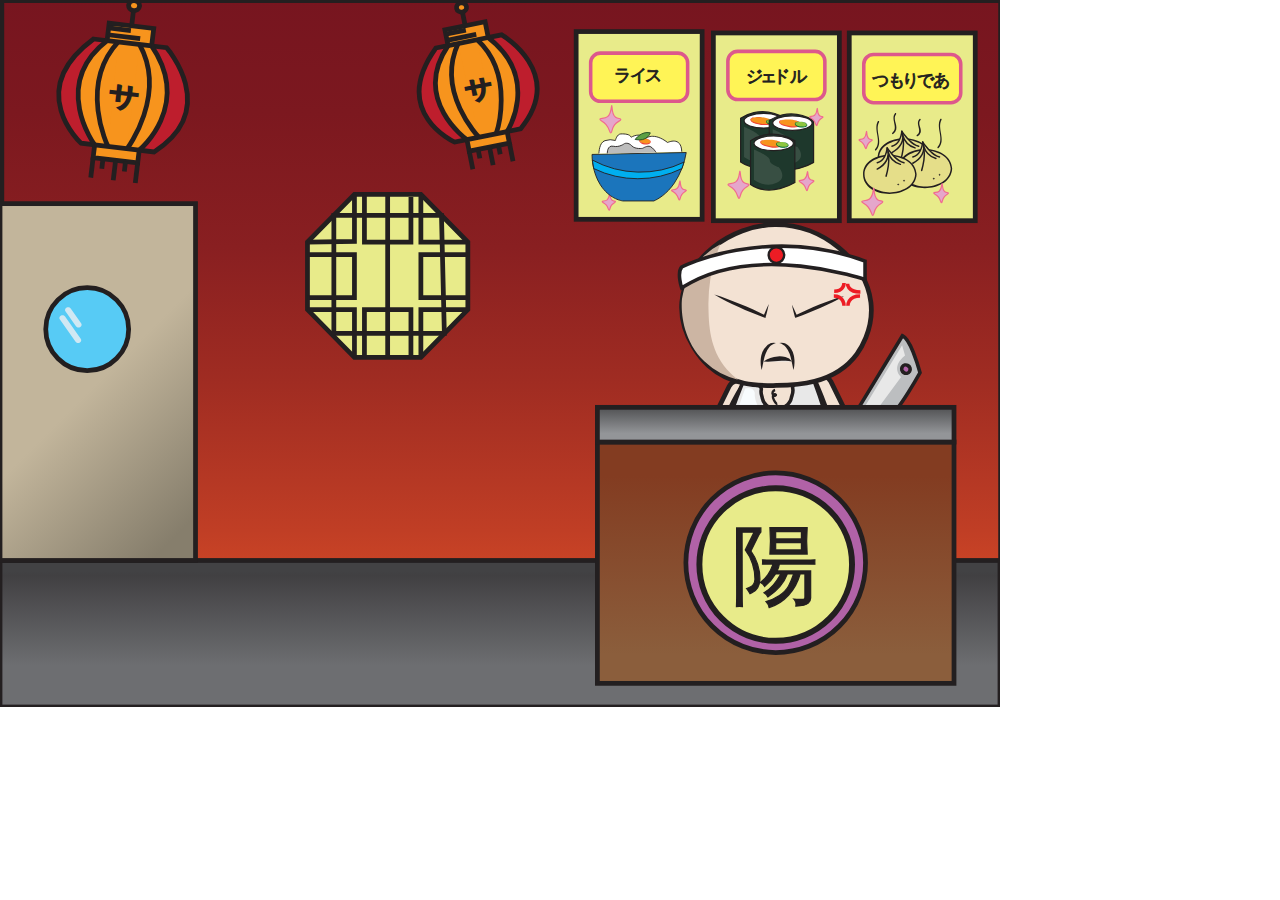
==== scene.html @ b51cc98b "Initial commit" ====
<!DOCTYPE html>
<html lang="">

<head>
    <meta charset="utf-8">
    <meta name="viewport" content="width=device-width, initial-scale=1.0">
    <link rel="stylesheet" href="css/style.css" type="text/css">
    <title>Sushi time</title>
</head>

<body id="mainScene">
    <div class="man"></div>
</body>

</html>
---- css/style.css ----
/* INDEX PAGE////////////////////////////////////////////////////////////////////*/


img {
    width: 100vw;
    position: relative;
    overflow: hidden;
}

a {
    font-family: 'Fredoka One';
    background: #fff;
    color: #B11F24;
    font-size: 8vw;
    border-radius: 3vw;
    padding: 2vw;
    text-decoration: none;
}

.button {
    margin-top: -33vw;
    margin-left: 36vw;
    position: absolute;
}

.button :hover {
    background: #d9b3d4;
    color: #B11F24;
}

/*//////////////////////////////////////////////////////////////////////////////////////////////////
///////////////////////// MAIN SCENE/////////////////////////////////////////////////////////*/



#mainScene {
    background-image: url(../img/restaurant.svg);
    background-repeat: no-repeat;
    background-size: 1000px;

}


/* THE WALKING RICE FIELD WORKER WHO IS VERY OFFENSIVE TO CHINESE CULTURE AND WAS DONE BY RADOVAN VESELY
.man {
    width: 120px;
    height: 150px;
    background-image: url(Artboard%2013@4x-8.png);
    background-size: 600px;
    animation: walk 1s infinite steps(5);

}

@keyframes walk {
    to {
        background-position: -600px 0;
    }
}

.motion {
    animation: walking 25s linear infinite;
}

@keyframes walking {
    to {
        transform: translateX(1200px)
    }
}
*/
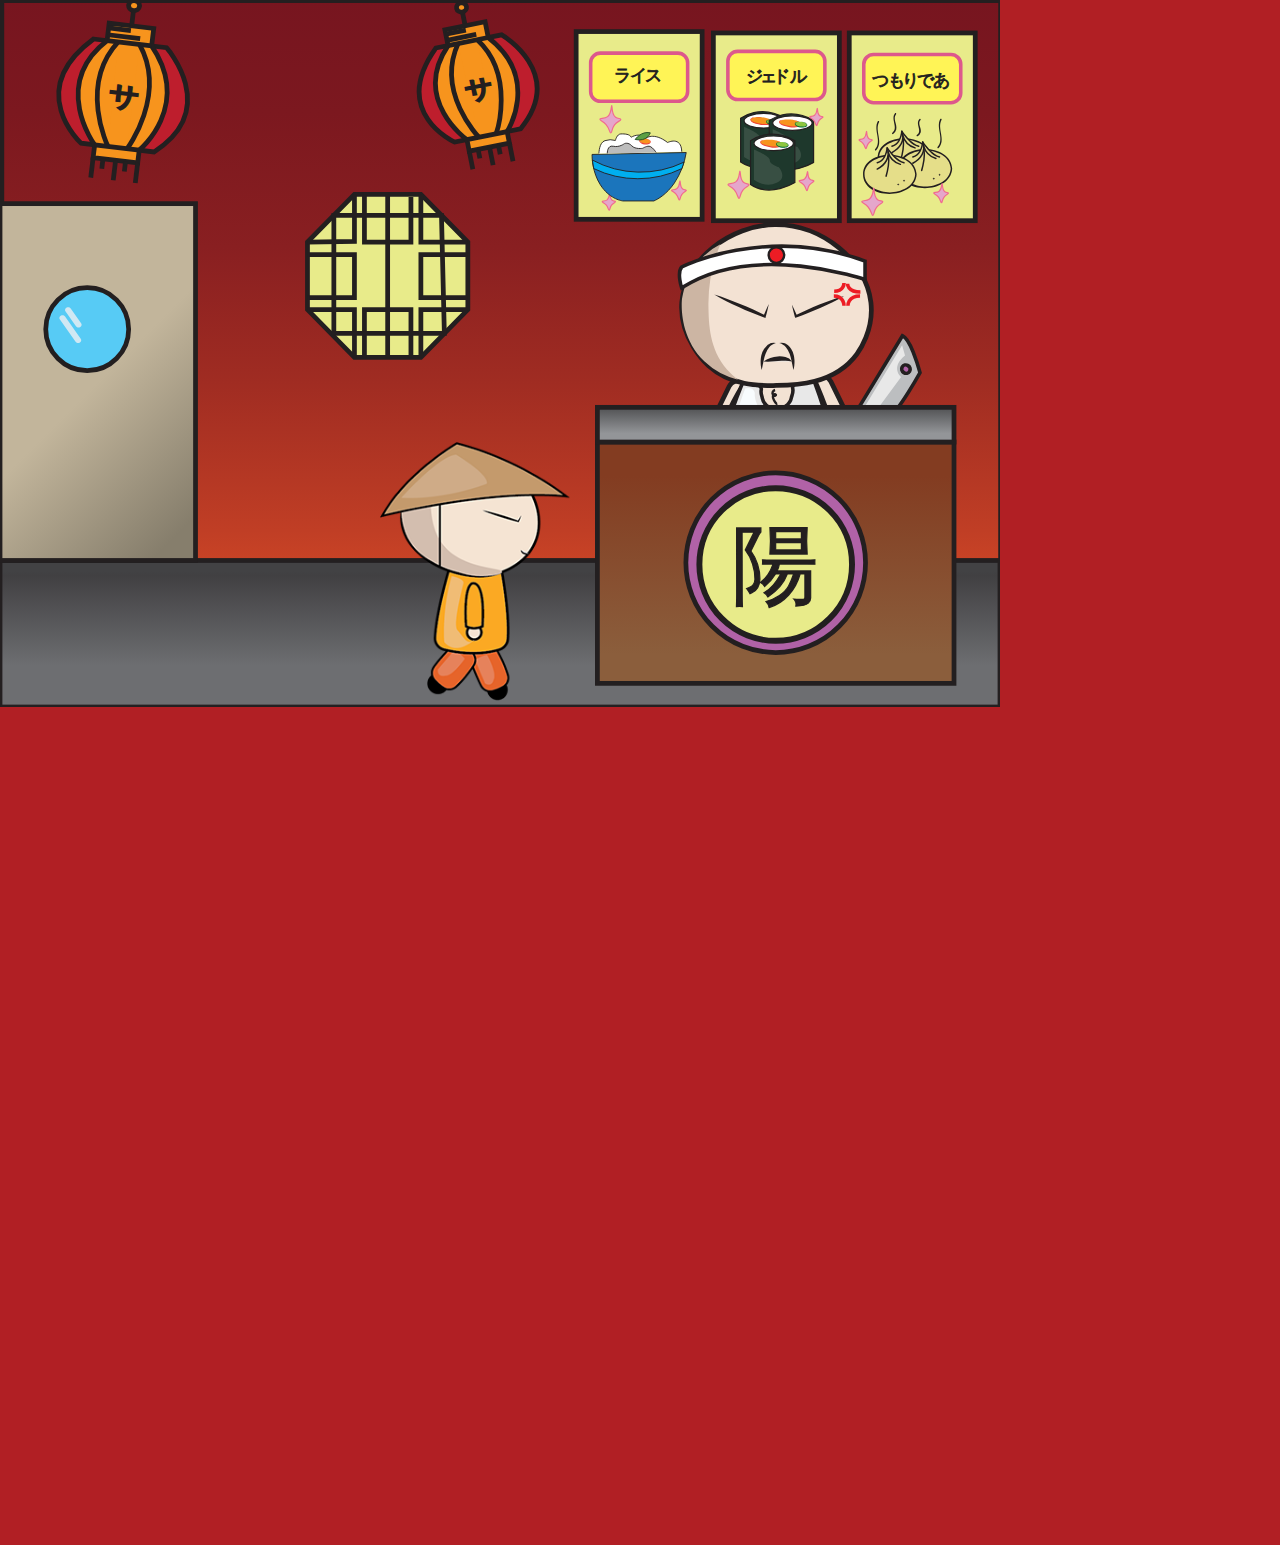
==== commit 4d45fe9b: "Finished." ====
--- a/scene.html
+++ b/scene.html
@@ -9,7 +9,18 @@
 </head>
 
 <body id="mainScene">
-    <div class="man"></div>
+   <audio autoplay loop><source src="sound/Backgroun-music.mp3"></audio>
+    <button class="pressSomething"></button>
+    <div class="ricemanDiv"><div class="riceman"></div></div>
+    <img class="ricemanFront" src="img/warui%20talking@4x-8.png">
+    <div class="girl"></div>
+     <img class="girlStanding" src="img/liling@4x-8.png">
+     <img class="girlCrying" src="img/sad@4x-8.png">
+     <div class="girlDiv"><div class="girlwalkingback"></div></div>
+     <div class="monsterDiv"><img class="monster" src="img/character_front-side-02.png"></div>
+     <img class="crosses" src="img/red-crosses.png">
+     <audio loop class="crying"><source src="sound/Crying-girl.mp3"></audio>
+    <script src="js/script.js" type="text/javascript"></script>
 </body>
 
 </html>
--- a/css/style.css
+++ b/css/style.css
@@ -1,6 +1,9 @@
 /* INDEX PAGE////////////////////////////////////////////////////////////////////*/
 
-
+.intro {
+    background: #B11F24;
+    margin: 0;
+}
 img {
     width: 100vw;
     position: relative;
@@ -31,39 +34,219 @@
 /*//////////////////////////////////////////////////////////////////////////////////////////////////
 ///////////////////////// MAIN SCENE/////////////////////////////////////////////////////////*/
 
-
+/*BACKGROUND/////////////////////////////*/
 
 #mainScene {
     background-image: url(../img/restaurant.svg);
     background-repeat: no-repeat;
     background-size: 1000px;
-
-}
-
-
-/* THE WALKING RICE FIELD WORKER WHO IS VERY OFFENSIVE TO CHINESE CULTURE AND WAS DONE BY RADOVAN VESELY
-.man {
-    width: 120px;
-    height: 150px;
-    background-image: url(Artboard%2013@4x-8.png);
-    background-size: 600px;
+    width: 100%;
+    background-color: #B11F24;
+}
+.sweatChef{
+    background-image: url(../img/chef-sweating-background.svg);
+    background-repeat: no-repeat;
+    background-size: 1000px;
+    width: 100%;
+    background-color: #B11F24;
+}
+
+
+/* CHARACTERS/////////////////////////*/
+.riceman {
+    width: 300px;
+    height: 400px;
+    background-image: url(../img/sushi%20time_sprite%20sheet.png);
+    background-size: 1500px;
     animation: walk 1s infinite steps(5);
-
+    margin-top: 382px;
+    margin-left: -500px;
+}
+.ricemanFront{
+    width: 300px;
+    height: 440px;
+    position: absolute;
+    left: 320px;
+    top: 340px;
+    display: none;
+}
+
+.girl {
+    width: 300px;
+    height: 400px;
+    background-image: url(../img/Artboard%2013@4x-8.png);
+    background-size: 1500px;
+    animation: walk 1s infinite steps(5);
+    margin-top: 355px;
+    margin-left: -500px;
+}
+.girlStanding {
+    width: 300px;
+    height: 440px;
+    position: absolute;
+    left: 320px;
+    top: 370px;
+    display: none;
+}
+.girlCrying{
+    width: 300px;
+    height: 440px;
+    position: absolute;
+    left: 315px;
+    top: 370px;
+    display: none;
+}
+.girlwalkingback {
+    width: 300px;
+    height: 400px;
+    background-image: url(../img/crying_walking_back.png);
+    background-size: 1500px;
+    animation: walk 1s infinite steps(5) reverse;
+    margin-top: 340px;
+    left: 318px;
+    position: absolute;
+    display: none;
+}
+.monster {
+    width: 300px;
+    margin-top: -120px;
+    margin-left: 150px;
+    animation: flying 1s infinite ease-in-out alternate;
+    display: none;
+    }
+
+
+/* WALKING MOVEMENT/////////////////////////////////////////////////////*/
+.walkOutLeft {
+    animation: walkLeft 7s linear forwards;
+}
+.walkfromleft {
+    transition: transform 7s linear;
+    transform: translateX(800px);
+}
+
+.walkRight {
+    animation: walkRight 7s linear forwards;
+}
+/* ANIMATION KEYFRAMES//////////////////////////////////////////////////////*/
+
+@keyframes walkRight {
+    from{
+        transform: translateX(800px);
+    }
+    80%{
+        opacity: 1;
+    }
+    90%{
+        opacity:0;
+    }
+    100%{
+        transform: translateX(1400px);
+        opacity:0;
+    }
+}
+@keyframes walkLeft {
+    to {
+        transform: translateX(-700px);
+    }
+}
+@keyframes flying {
+    to {
+        transform: translateY(17px);
+    }
 }
 
 @keyframes walk {
     to {
-        background-position: -600px 0;
-    }
-}
-
-.motion {
-    animation: walking 25s linear infinite;
-}
-
-@keyframes walking {
-    to {
-        transform: translateX(1200px)
-    }
-}
-*/
+        background-position: 1500px;
+    }
+}
+@keyframes opacity{
+    from{
+        opacity: 0;
+    }
+}
+
+
+/* THE MENU OUTLINE THAT APPEARS AND THE CROSSES/////////////////////////////////*/
+
+.pressSomething{
+    margin-left: 564px;
+    margin-top: 20px;
+    width: 410px;
+    height: 200px;
+    background-color: transparent;
+    border-color: yellow;
+    border-width: 20px;
+    animation: opacity 1s alternate infinite;
+    display: none;
+    cursor: pointer;
+}
+.crosses{
+    width: 450px;
+    height: 200px;
+    margin-left: 544px;
+    margin-top: 20px;
+    animation: opacity 0.5s alternate infinite;
+    display: none;
+
+}
+/* CREDITS PAGE////////////////////////////////////////////////////////////////////*/
+.linkstoryboard a{
+ font-family: 'Fredoka One';
+ background: #fff;
+ color: #B11F24;
+ font-size: 3vw;
+ border-radius: 3vw;
+ padding: 2vw;
+ text-decoration: none;
+ position: absolute;
+ margin-top: -20vw;
+ margin-left: 55vw;
+}
+.linkdiagram a{
+ font-family: 'Fredoka One';
+ background: #fff;
+ color: #B11F24;
+ font-size: 3vw;
+ border-radius: 3vw;
+ padding: 2vw;
+ text-decoration: none;
+ position: absolute;
+ margin-top: -10vw;
+ margin-left: 55vw;
+
+}
+.linkagain a{
+ font-family: 'Fredoka One';
+ background: #FBA923;
+ color: #B11F24;;
+ font-size: 4vw;
+ border-radius: 6vw;
+ padding: 3vw;
+ text-decoration: none;
+ position: absolute;
+ margin-top: -20vw;
+ margin-left: 20vw;
+
+}
+.linkdiagram :hover {
+ background: #d9b3d4;
+ color: #B11F24;
+}
+.linkstoryboard :hover {
+ background: #d9b3d4;
+ color: #B11F24;
+}
+.linkagain :hover {
+ background: #d9b3d4;
+ color: #B11F24;
+}
+/*//////////// DISPLAY/DONT DISPLAY/////////KEEP THESE AT THE BOTTOM/////////////////////////////*/
+
+.dontDisplay{
+    display: none;
+}
+.display{
+    display: inline;
+}
